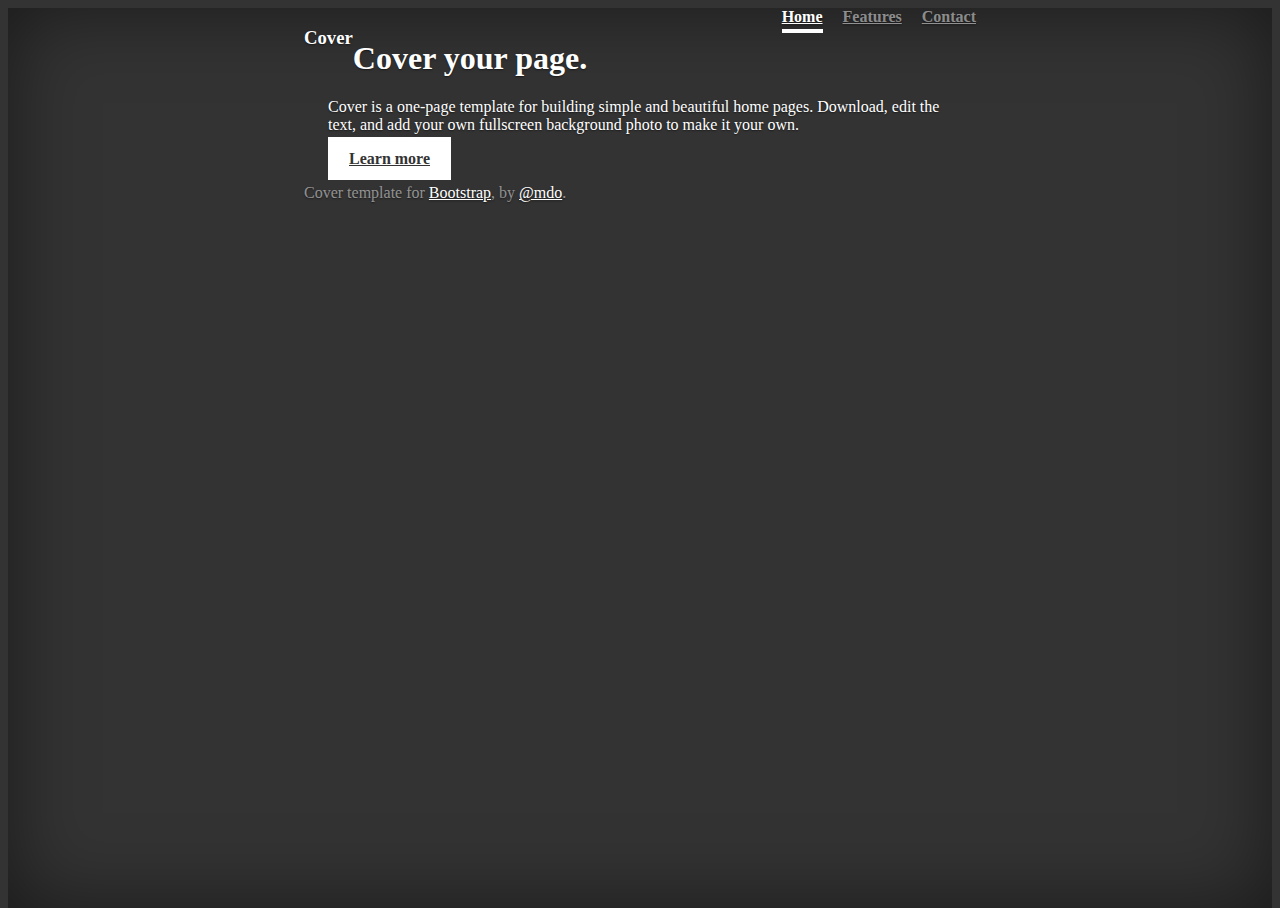
==== index.html @ c1a9a26d "Edit css link" ====
<!doctype html>
<html lang="en">
  <head>
    <meta charset="utf-8">
    <meta name="viewport" content="width=device-width, initial-scale=1, shrink-to-fit=no">
    <meta name="description" content="">
    <meta name="author" content="">
    <link rel="icon" href="/docs/4.0/assets/img/favicons/favicon.ico">

    <title>Cover Template for Bootstrap</title>

    <link rel="canonical" href="https://getbootstrap.com/docs/4.0/examples/cover/">

    <!-- Bootstrap core CSS -->
      <link href="https://cdn.jsdelivr.net/npm/bootstrap@5.3.0-alpha1/dist/css/bootstrap.min.css" rel="stylesheet" integrity="sha384-GLhlTQ8iRABdZLl6O3oVMWSktQOp6b7In1Zl3/Jr59b6EGGoI1aFkw7cmDA6j6gD" crossorigin="anonymous">

    <!-- Custom styles for this template -->
    <link href="assets/css/cover.css" rel="stylesheet">
  </head>

  <body class="text-center">

    <div class="cover-container d-flex h-100 p-3 mx-auto flex-column">
      <header class="masthead mb-auto">
        <div class="inner">
          <h3 class="masthead-brand">Cover</h3>
          <nav class="nav nav-masthead justify-content-center">
            <a class="nav-link active" href="#">Home</a>
            <a class="nav-link" href="#">Features</a>
            <a class="nav-link" href="#">Contact</a>
          </nav>
        </div>
      </header>

      <main role="main" class="inner cover">
        <h1 class="cover-heading">Cover your page.</h1>
        <p class="lead">Cover is a one-page template for building simple and beautiful home pages. Download, edit the text, and add your own fullscreen background photo to make it your own.</p>
        <p class="lead">
          <a href="#" class="btn btn-lg btn-secondary">Learn more</a>
        </p>
      </main>

      <footer class="mastfoot mt-auto">
        <div class="inner">
          <p>Cover template for <a href="https://getbootstrap.com/">Bootstrap</a>, by <a href="https://twitter.com/mdo">@mdo</a>.</p>
        </div>
      </footer>
    </div>


    <!-- Bootstrap core JavaScript
    ================================================== -->
    <!-- Placed at the end of the document so the pages load faster -->
    <script src="https://code.jquery.com/jquery-3.2.1.slim.min.js" integrity="sha384-KJ3o2DKtIkvYIK3UENzmM7KCkRr/rE9/Qpg6aAZGJwFDMVNA/GpGFF93hXpG5KkN" crossorigin="anonymous"></script>
    <script>window.jQuery || document.write('<script src="../../assets/js/vendor/jquery-slim.min.js"><\/script>')</script>
    <script src="../../assets/js/vendor/popper.min.js"></script>
    <script src="../../dist/js/bootstrap.min.js"></script>
  </body>
</html>
---- assets/css/cover.css ----
/*
 * Globals
 */

/* Links */
a,
a:focus,
a:hover {
  color: #fff;
}

/* Custom default button */
.btn-secondary,
.btn-secondary:hover,
.btn-secondary:focus {
  color: #333;
  text-shadow: none; /* Prevent inheritance from `body` */
  background-color: #fff;
  border: .05rem solid #fff;
}


/*
 * Base structure
 */

html,
body {
  height: 100%;
  background-color: #333;
}

body {
  display: -ms-flexbox;
  display: -webkit-box;
  display: flex;
  -ms-flex-pack: center;
  -webkit-box-pack: center;
  justify-content: center;
  color: #fff;
  text-shadow: 0 .05rem .1rem rgba(0, 0, 0, .5);
  box-shadow: inset 0 0 5rem rgba(0, 0, 0, .5);
}

.cover-container {
  max-width: 42em;
}


/*
 * Header
 */
.masthead {
  margin-bottom: 2rem;
}

.masthead-brand {
  margin-bottom: 0;
}

.nav-masthead .nav-link {
  padding: .25rem 0;
  font-weight: 700;
  color: rgba(255, 255, 255, .5);
  background-color: transparent;
  border-bottom: .25rem solid transparent;
}

.nav-masthead .nav-link:hover,
.nav-masthead .nav-link:focus {
  border-bottom-color: rgba(255, 255, 255, .25);
}

.nav-masthead .nav-link + .nav-link {
  margin-left: 1rem;
}

.nav-masthead .active {
  color: #fff;
  border-bottom-color: #fff;
}

@media (min-width: 48em) {
  .masthead-brand {
    float: left;
  }
  .nav-masthead {
    float: right;
  }
}


/*
 * Cover
 */
.cover {
  padding: 0 1.5rem;
}
.cover .btn-lg {
  padding: .75rem 1.25rem;
  font-weight: 700;
}


/*
 * Footer
 */
.mastfoot {
  color: rgba(255, 255, 255, .5);
}
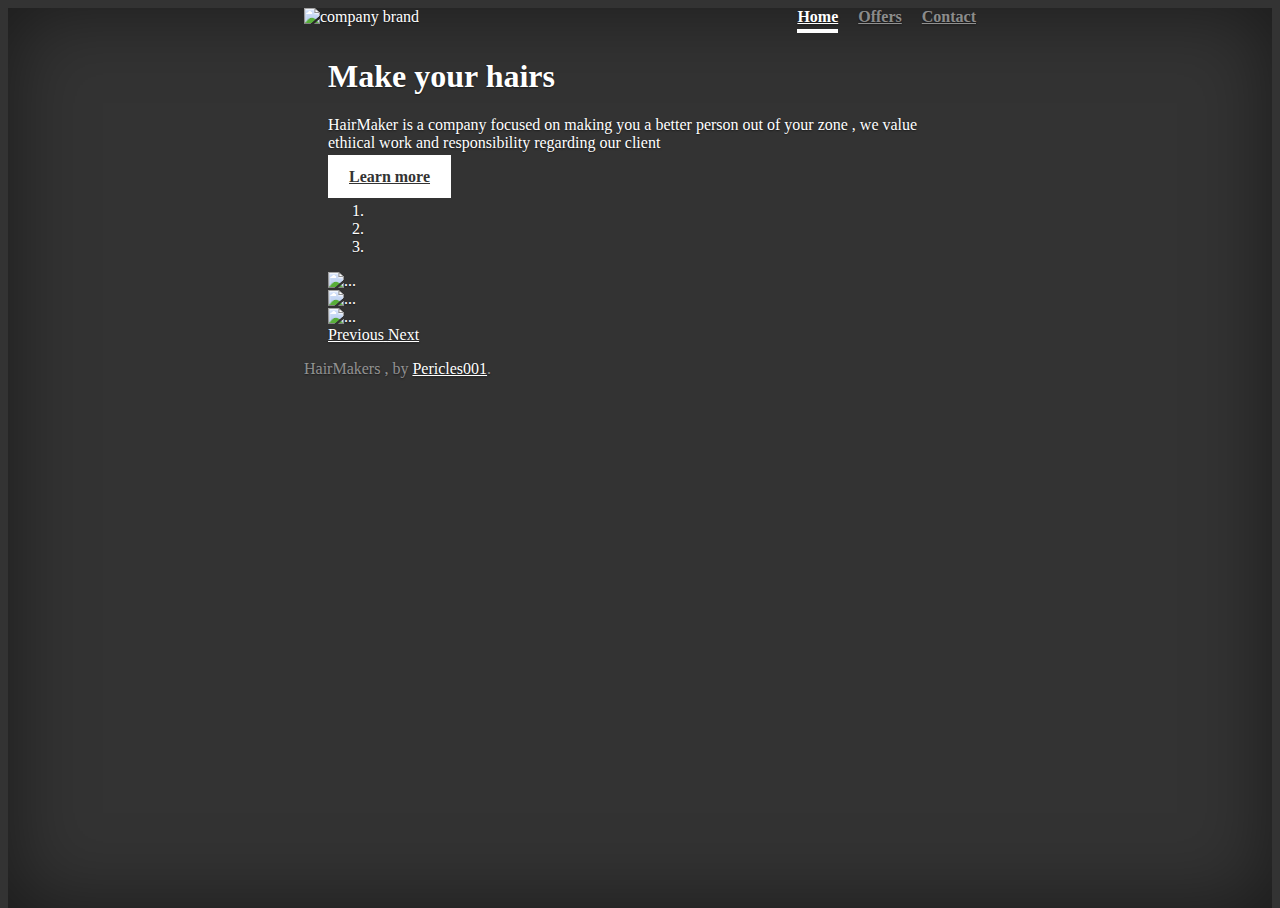
==== commit a1409802: "Edit file :" ====
--- a/index.html
+++ b/index.html
@@ -1,59 +1,97 @@
 <!doctype html>
 <html lang="en">
-  <head>
+<head>
     <meta charset="utf-8">
-    <meta name="viewport" content="width=device-width, initial-scale=1, shrink-to-fit=no">
-    <meta name="description" content="">
-    <meta name="author" content="">
-    <link rel="icon" href="/docs/4.0/assets/img/favicons/favicon.ico">
+    <meta content="width=device-width, initial-scale=1, shrink-to-fit=no" name="viewport">
+    <meta content="" name="description">
+    <meta content="" name="author">
+    <link href="assets/favicons/apple-touch-icon.png" rel="apple-touch-icon" sizes="180x180">
+    <link href="assets/favicons/favicon-32x32.png" rel="icon" sizes="32x32" type="image/png">
+    <link href="assets/favicons/favicon-16x16.png" rel="icon" sizes="16x16" type="image/png">
+    <link href="assets/favicons/site.webmanifest" rel="manifest">
+    <link href="assets/favicons/favicon.ico" rel="icon">
 
     <title>Cover Template for Bootstrap</title>
 
-    <link rel="canonical" href="https://getbootstrap.com/docs/4.0/examples/cover/">
+    <link href="https://getbootstrap.com/docs/4.0/examples/cover/" rel="canonical">
 
     <!-- Bootstrap core CSS -->
-      <link href="https://cdn.jsdelivr.net/npm/bootstrap@5.3.0-alpha1/dist/css/bootstrap.min.css" rel="stylesheet" integrity="sha384-GLhlTQ8iRABdZLl6O3oVMWSktQOp6b7In1Zl3/Jr59b6EGGoI1aFkw7cmDA6j6gD" crossorigin="anonymous">
+    <link crossorigin="anonymous" href="https://cdn.jsdelivr.net/npm/bootstrap@5.3.0-alpha1/dist/css/bootstrap.min.css"
+          integrity="sha384-GLhlTQ8iRABdZLl6O3oVMWSktQOp6b7In1Zl3/Jr59b6EGGoI1aFkw7cmDA6j6gD" rel="stylesheet">
 
     <!-- Custom styles for this template -->
     <link href="assets/css/cover.css" rel="stylesheet">
-  </head>
+</head>
 
-  <body class="text-center">
+<body class="text-center">
 
-    <div class="cover-container d-flex h-100 p-3 mx-auto flex-column">
-      <header class="masthead mb-auto">
+<div class="cover-container d-flex h-100 p-3 mx-auto flex-column">
+    <header class="masthead mb-auto">
         <div class="inner">
-          <h3 class="masthead-brand">Cover</h3>
-          <nav class="nav nav-masthead justify-content-center">
-            <a class="nav-link active" href="#">Home</a>
-            <a class="nav-link" href="#">Features</a>
-            <a class="nav-link" href="#">Contact</a>
-          </nav>
+            <img alt="company brand" src="assets/images/logos/Artboard%201.png" width="10%">
+            <nav class="nav nav-masthead justify-content-center">
+                <a class="nav-link active" href="#">Home</a>
+                <a class="nav-link" href="#">Offers</a>
+                <a class="nav-link" href="#">Contact</a>
+            </nav>
         </div>
-      </header>
+    </header>
 
-      <main role="main" class="inner cover">
-        <h1 class="cover-heading">Cover your page.</h1>
-        <p class="lead">Cover is a one-page template for building simple and beautiful home pages. Download, edit the text, and add your own fullscreen background photo to make it your own.</p>
-        <p class="lead">
-          <a href="#" class="btn btn-lg btn-secondary">Learn more</a>
-        </p>
-      </main>
+    <main class="inner cover" role="main">
+        <div>
+            <h1 class="cover-heading">Make your hairs </h1>
+            <p class="lead">HairMaker is a company focused on making you a better person out of your zone , we value
+                ethiical work and responsibility regarding our client
+            <p class="lead">
+                <a class="btn btn-lg btn-secondary" href="#">Learn more</a>
+            </p>
+        </div>
 
-      <footer class="mastfoot mt-auto">
+        <div class="carousel slide" data-ride="carousel" id="carouselExampleIndicators">
+            <ol class="carousel-indicators">
+                <li class="active" data-slide-to="0" data-target="#carouselExampleIndicators"></li>
+                <li data-slide-to="1" data-target="#carouselExampleIndicators"></li>
+                <li data-slide-to="2" data-target="#carouselExampleIndicators"></li>
+            </ol>
+            <div class="carousel-inner">
+                <div class="carousel-item active">
+                    <img alt="..." class="d-block w-100" src="...">
+                </div>
+                <div class="carousel-item">
+                    <img alt="..." class="d-block w-100" src="...">
+                </div>
+                <div class="carousel-item">
+                    <img alt="..." class="d-block w-100" src="...">
+                </div>
+            </div>
+            <a class="carousel-control-prev" data-slide="prev" href="#carouselExampleIndicators" role="button">
+                <span aria-hidden="true" class="carousel-control-prev-icon"></span>
+                <span class="sr-only">Previous</span>
+            </a>
+            <a class="carousel-control-next" data-slide="next" href="#carouselExampleIndicators" role="button">
+                <span aria-hidden="true" class="carousel-control-next-icon"></span>
+                <span class="sr-only">Next</span>
+            </a>
+        </div>
+
+    </main>
+
+    <footer class="mastfoot mt-auto">
         <div class="inner">
-          <p>Cover template for <a href="https://getbootstrap.com/">Bootstrap</a>, by <a href="https://twitter.com/mdo">@mdo</a>.</p>
+            <p> HairMakers , by <a href="https://github.com/Pericles001">Pericles001</a>.</p>
         </div>
-      </footer>
-    </div>
+    </footer>
+</div>
 
 
-    <!-- Bootstrap core JavaScript
-    ================================================== -->
-    <!-- Placed at the end of the document so the pages load faster -->
-    <script src="https://code.jquery.com/jquery-3.2.1.slim.min.js" integrity="sha384-KJ3o2DKtIkvYIK3UENzmM7KCkRr/rE9/Qpg6aAZGJwFDMVNA/GpGFF93hXpG5KkN" crossorigin="anonymous"></script>
-    <script>window.jQuery || document.write('<script src="../../assets/js/vendor/jquery-slim.min.js"><\/script>')</script>
-    <script src="../../assets/js/vendor/popper.min.js"></script>
-    <script src="../../dist/js/bootstrap.min.js"></script>
-  </body>
+<!-- Bootstrap core JavaScript
+================================================== -->
+<!-- Placed at the end of the document so the pages load faster -->
+<script crossorigin="anonymous"
+        integrity="sha384-KJ3o2DKtIkvYIK3UENzmM7KCkRr/rE9/Qpg6aAZGJwFDMVNA/GpGFF93hXpG5KkN"
+        src="https://code.jquery.com/jquery-3.2.1.slim.min.js"></script>
+<script>window.jQuery || document.write('<script src="../../assets/js/vendor/jquery-slim.min.js"><\/script>')</script>
+<script src="../../assets/js/vendor/popper.min.js"></script>
+<script src="../../dist/js/bootstrap.min.js"></script>
+</body>
 </html>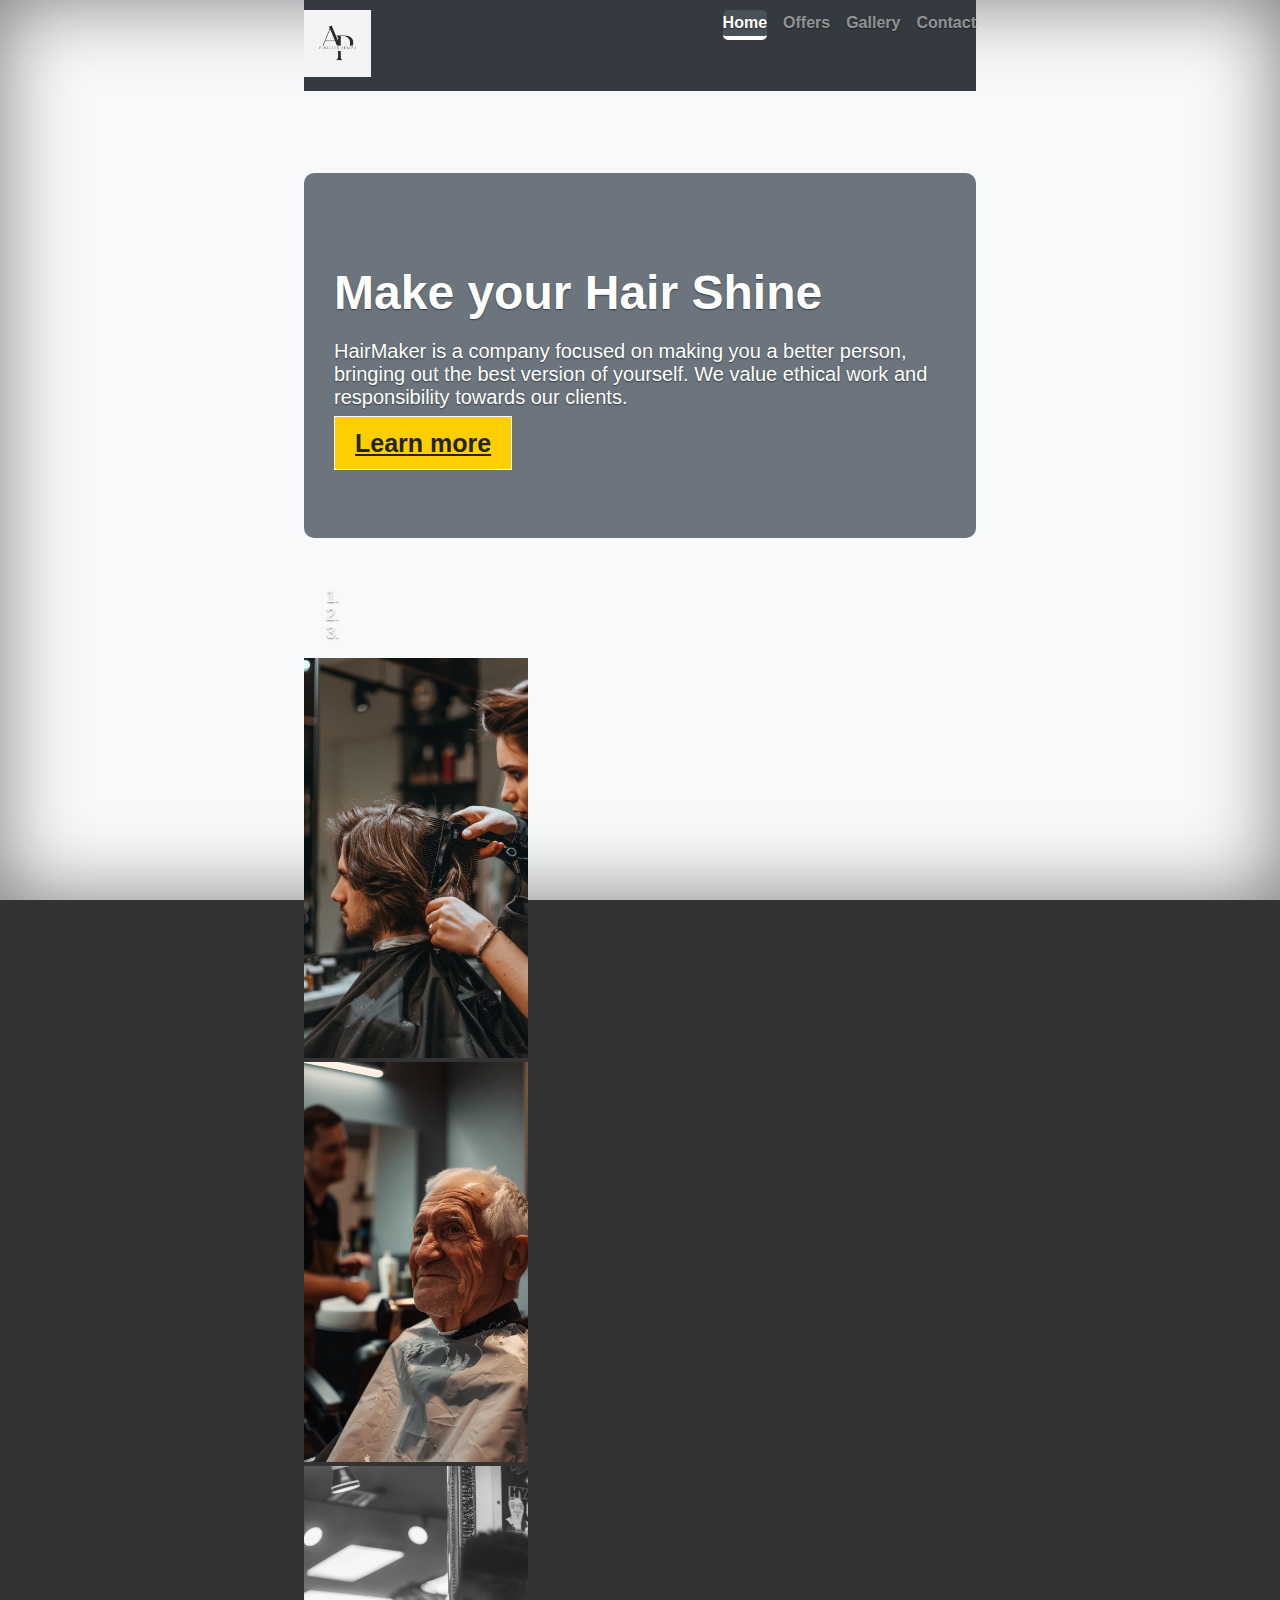
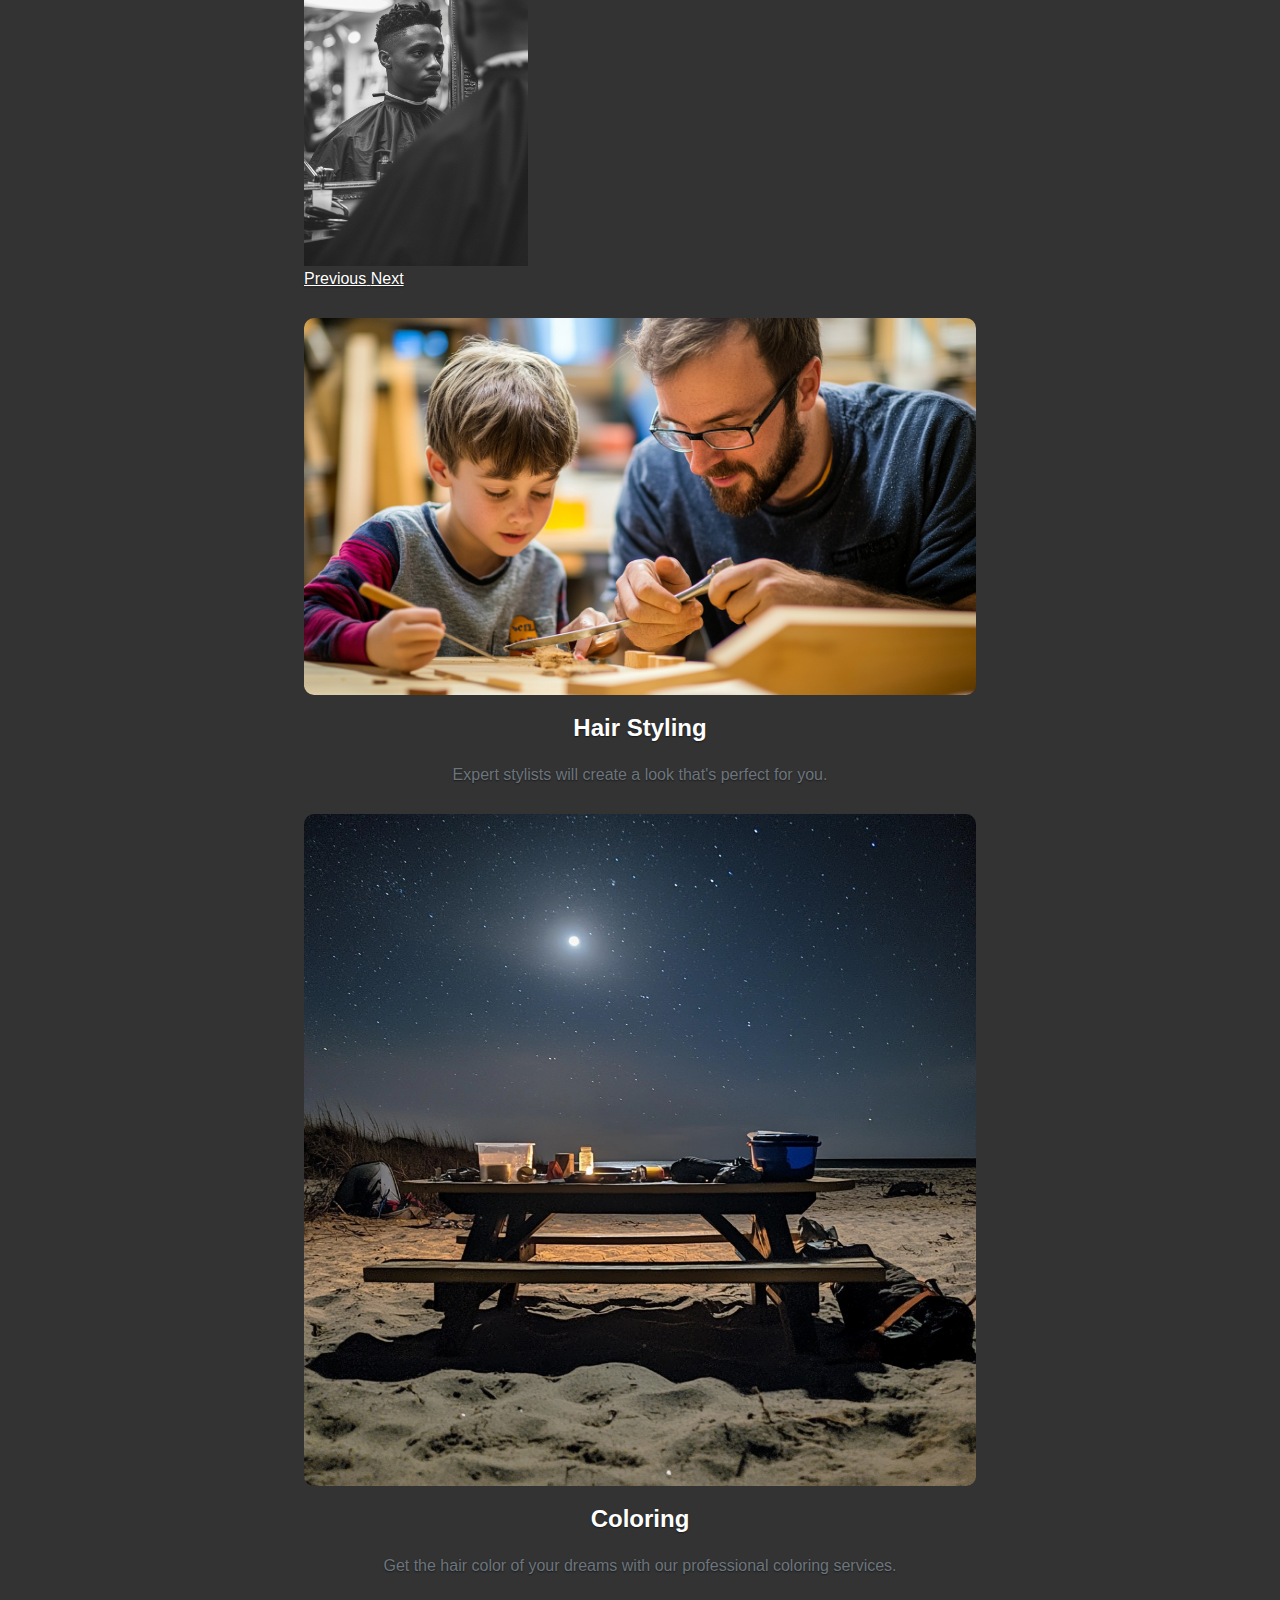
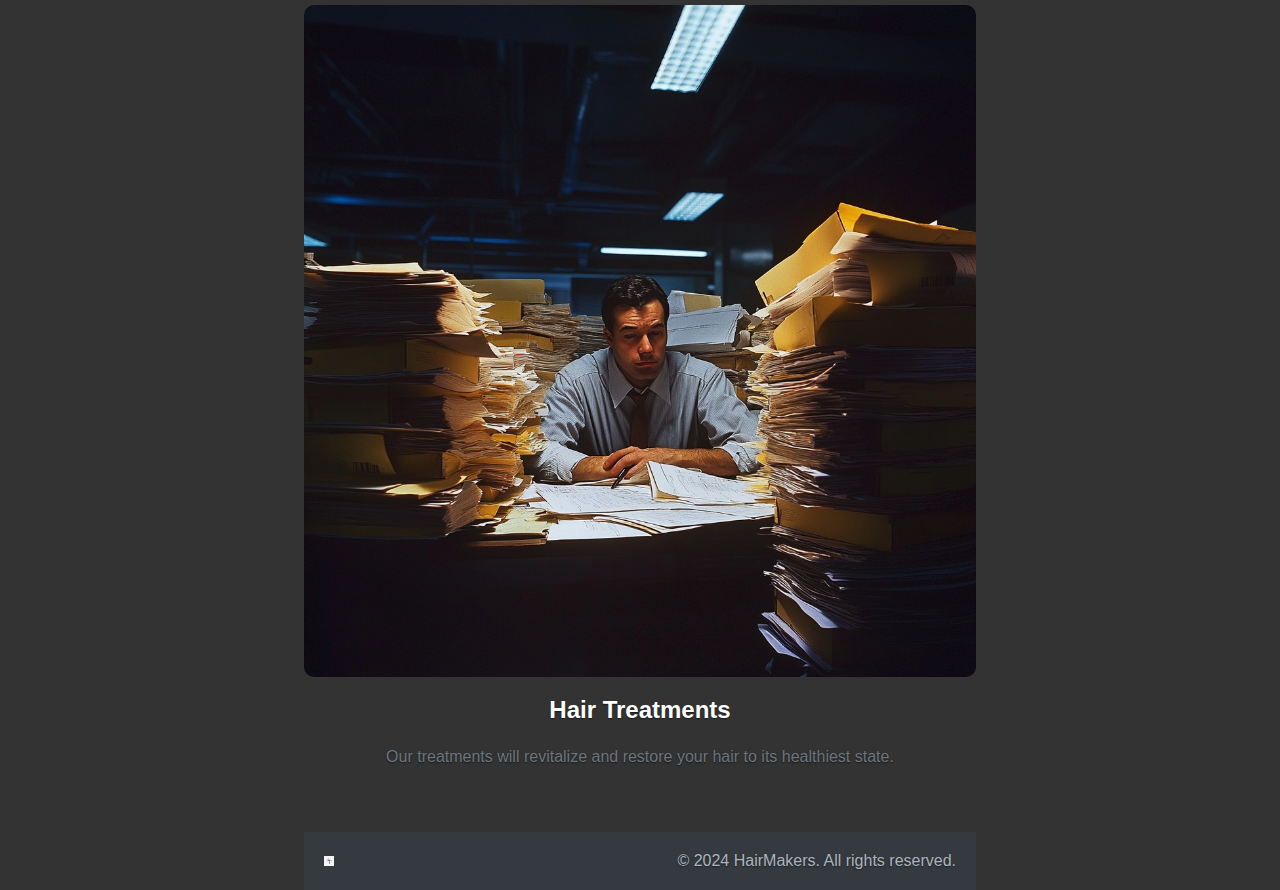
==== commit de95e505: "Edit index.html file" ====
--- a/index.html
+++ b/index.html
@@ -3,17 +3,15 @@
 <head>
     <meta charset="utf-8">
     <meta content="width=device-width, initial-scale=1, shrink-to-fit=no" name="viewport">
-    <meta content="" name="description">
-    <meta content="" name="author">
+    <meta content="Website for the HairMakers Saloon" name="description">
+    <meta content="Pericles Adjovi" name="author">
     <link href="assets/favicons/apple-touch-icon.png" rel="apple-touch-icon" sizes="180x180">
     <link href="assets/favicons/favicon-32x32.png" rel="icon" sizes="32x32" type="image/png">
     <link href="assets/favicons/favicon-16x16.png" rel="icon" sizes="16x16" type="image/png">
     <link href="assets/favicons/site.webmanifest" rel="manifest">
     <link href="assets/favicons/favicon.ico" rel="icon">
 
-    <title>Cover Template for Bootstrap</title>
-
-    <link href="https://getbootstrap.com/docs/4.0/examples/cover/" rel="canonical">
+    <title>HairMakers</title>
 
     <!-- Bootstrap core CSS -->
     <link crossorigin="anonymous" href="https://cdn.jsdelivr.net/npm/bootstrap@5.3.0-alpha1/dist/css/bootstrap.min.css"
@@ -21,6 +19,7 @@
 
     <!-- Custom styles for this template -->
     <link href="assets/css/cover.css" rel="stylesheet">
+    <link href="assets/css/style.css" rel="stylesheet">
 </head>
 
 <body class="text-center">
@@ -28,70 +27,89 @@
 <div class="cover-container d-flex h-100 p-3 mx-auto flex-column">
     <header class="masthead mb-auto">
         <div class="inner">
-            <img alt="company brand" src="assets/images/logos/Artboard%201.png" width="10%">
+            <img alt="company brand" src="assets/images/logos/pericles_adjovi_logo.png" width="10%">
             <nav class="nav nav-masthead justify-content-center">
-                <a class="nav-link active" href="#">Home</a>
-                <a class="nav-link" href="#">Offers</a>
-                <a class="nav-link" href="#">Contact</a>
+                <a class="nav-link active" href="index.html">Home</a> <!-- Link to the home page -->
+                <a class="nav-link" href="src/offers.html">Offers</a> <!-- Link to the offers page -->
+                <a class="nav-link" href="src/gallery.html">Gallery</a> <!-- Link to the gallery page -->
+                <a class="nav-link" href="src/contact.html">Contact</a> <!-- Link to the contact page -->
             </nav>
         </div>
     </header>
 
     <main class="inner cover" role="main">
-        <div>
-            <h1 class="cover-heading">Make your hairs </h1>
-            <p class="lead">HairMaker is a company focused on making you a better person out of your zone , we value
-                ethiical work and responsibility regarding our client
+        <!-- Large promotional banner -->
+        <section class="hero-banner">
+            <h1 class="cover-heading">Make your Hair Shine</h1>
+            <p class="lead">HairMaker is a company focused on making you a better person, bringing out the best version of yourself. We value ethical work and responsibility towards our clients.</p>
             <p class="lead">
                 <a class="btn btn-lg btn-secondary" href="#">Learn more</a>
             </p>
-        </div>
+        </section>
 
-        <div class="carousel slide" data-ride="carousel" id="carouselExampleIndicators">
+        <!-- Carousel section -->
+        <section id="carouselExampleIndicators" class="carousel slide mt-5" data-bs-ride="carousel">
             <ol class="carousel-indicators">
-                <li class="active" data-slide-to="0" data-target="#carouselExampleIndicators"></li>
-                <li data-slide-to="1" data-target="#carouselExampleIndicators"></li>
-                <li data-slide-to="2" data-target="#carouselExampleIndicators"></li>
+                <li class="active" data-bs-slide-to="0" data-bs-target="#carouselExampleIndicators"></li>
+                <li data-bs-slide-to="1" data-bs-target="#carouselExampleIndicators"></li>
+                <li data-bs-slide-to="2" data-bs-target="#carouselExampleIndicators"></li>
             </ol>
             <div class="carousel-inner">
                 <div class="carousel-item active">
-                    <img alt="..." class="d-block w-100" src="...">
+                    <img src="assets/images/slides/slide1.jpg" class="d-block w-100" alt="Hair Style 1">
                 </div>
                 <div class="carousel-item">
-                    <img alt="..." class="d-block w-100" src="...">
+                    <img src="assets/images/slides/slide2.jpg" class="d-block w-100" alt="Hair Style 2">
                 </div>
                 <div class="carousel-item">
-                    <img alt="..." class="d-block w-100" src="...">
+                    <img src="assets/images/slides/slide3.jpg" class="d-block w-100" alt="Hair Style 3">
                 </div>
             </div>
-            <a class="carousel-control-prev" data-slide="prev" href="#carouselExampleIndicators" role="button">
-                <span aria-hidden="true" class="carousel-control-prev-icon"></span>
-                <span class="sr-only">Previous</span>
+            <a class="carousel-control-prev" href="#carouselExampleIndicators" role="button" data-bs-slide="prev">
+                <span class="carousel-control-prev-icon" aria-hidden="true"></span>
+                <span class="visually-hidden">Previous</span>
             </a>
-            <a class="carousel-control-next" data-slide="next" href="#carouselExampleIndicators" role="button">
-                <span aria-hidden="true" class="carousel-control-next-icon"></span>
-                <span class="sr-only">Next</span>
+            <a class="carousel-control-next" href="#carouselExampleIndicators" role="button" data-bs-slide="next">
+                <span class="carousel-control-next-icon" aria-hidden="true"></span>
+                <span class="visually-hidden">Next</span>
             </a>
-        </div>
+        </section>
 
+        <!-- 3 Columns below banner -->
+        <section class="row mt-5">
+            <article class="col-md-4">
+                <img src="assets/images/services/service1.jpg" alt="Service 1" class="img-fluid">
+                <h3>Hair Styling</h3>
+                <p>Expert stylists will create a look that's perfect for you.</p>
+            </article>
+            <article class="col-md-4">
+                <img src="assets/images/services/service2.jpg" alt="Service 2" class="img-fluid">
+                <h3>Coloring</h3>
+                <p>Get the hair color of your dreams with our professional coloring services.</p>
+            </article>
+            <article class="col-md-4">
+                <img src="assets/images/services/service3.jpg" alt="Service 3" class="img-fluid">
+                <h3>Hair Treatments</h3>
+                <p>Our treatments will revitalize and restore your hair to its healthiest state.</p>
+            </article>
+        </section>
     </main>
 
+    <!-- Footer section -->
     <footer class="mastfoot mt-auto">
-        <div class="inner">
-            <p> HairMakers , by <a href="https://github.com/Pericles001">Pericles001</a>.</p>
+        <div class="inner row">
+            <div class="col-md-6">
+                <img alt="small logo" src="assets/images/logos/pericles_adjovi_logo.png" width="20%">
+            </div>
+            <div class="col-md-6 text-end">
+                <p>&copy; 2024 HairMakers. All rights reserved.</p>
+            </div>
         </div>
     </footer>
 </div>
 
+<!-- Bootstrap core JavaScript -->
+<script crossorigin="anonymous" src="https://cdn.jsdelivr.net/npm/bootstrap@5.3.0-alpha1/dist/js/bootstrap.bundle.min.js"></script>
 
-<!-- Bootstrap core JavaScript
-================================================== -->
-<!-- Placed at the end of the document so the pages load faster -->
-<script crossorigin="anonymous"
-        integrity="sha384-KJ3o2DKtIkvYIK3UENzmM7KCkRr/rE9/Qpg6aAZGJwFDMVNA/GpGFF93hXpG5KkN"
-        src="https://code.jquery.com/jquery-3.2.1.slim.min.js"></script>
-<script>window.jQuery || document.write('<script src="../../assets/js/vendor/jquery-slim.min.js"><\/script>')</script>
-<script src="../../assets/js/vendor/popper.min.js"></script>
-<script src="../../dist/js/bootstrap.min.js"></script>
 </body>
-</html>+</html>
--- a/assets/css/style.css
+++ b/assets/css/style.css
@@ -0,0 +1,153 @@
+/* General styles for the body */
+body {
+    font-family: 'Arial', sans-serif;
+    background-color: #f8f9fa;
+    margin: 0;
+    padding: 0;
+}
+
+/* Header styles */
+header.masthead {
+    background-color: #343a40;
+    padding: 10px 0;
+    color: white;
+}
+
+header.masthead img {
+    margin-right: 10px;
+}
+
+nav.nav-masthead {
+    display: flex;
+    justify-content: center;
+}
+
+nav.nav-masthead a {
+    color: white;
+    padding: 10px 20px;
+    text-decoration: none;
+    font-weight: bold;
+}
+
+nav.nav-masthead a:hover, nav.nav-masthead a.active {
+    background-color: #495057;
+    border-radius: 5px;
+}
+
+/* Main content styles */
+main.cover {
+    padding: 50px 0;
+}
+
+.hero-banner {
+    background-color: #6c757d;
+    color: white;
+    padding: 60px 30px;
+    border-radius: 10px;
+}
+
+.hero-banner h1 {
+    font-size: 3em;
+    margin-bottom: 20px;
+}
+
+.hero-banner .lead {
+    font-size: 1.25em;
+    margin-bottom: 20px;
+}
+
+.hero-banner .btn {
+    background-color: #ffce00;
+    color: #212529;
+}
+
+.hero-banner .btn:hover {
+    background-color: #ffc107;
+    color: #000;
+}
+
+/* Carousel section */
+.carousel {
+    margin-top: 50px;
+}
+
+.carousel .carousel-inner img {
+    height: 400px;
+    object-fit: cover;
+}
+
+/* Three columns under banner */
+.row article {
+    margin-top: 30px;
+    text-align: center;
+}
+
+.row article img {
+    max-width: 100%;
+    height: auto;
+    border-radius: 10px;
+}
+
+.row article h3 {
+    margin-top: 15px;
+    font-size: 1.5em;
+}
+
+.row article p {
+    color: #6c757d;
+}
+
+/* Footer styles */
+footer.mastfoot {
+    background-color: #343a40;
+    color: white;
+    padding: 20px;
+}
+
+footer.mastfoot .inner {
+    display: flex;
+    justify-content: space-between;
+    align-items: center;
+}
+
+footer.mastfoot img {
+    max-width: 100px;
+}
+
+footer.mastfoot p {
+    margin: 0;
+    color: #adb5bd;
+}
+
+/* Small logo in footer */
+footer.mastfoot img {
+    max-width: 50px;
+}
+
+/* Button styling */
+.btn-lg {
+    padding: 10px 25px;
+    font-size: 1.25em;
+}
+
+/* Interactivity for buttons */
+.btn:hover {
+    background-color: #ffc107;
+    color: #000;
+    transition: background-color 0.3s ease, color 0.3s ease;
+}
+
+/* Media query for responsiveness */
+@media (max-width: 768px) {
+    .hero-banner h1 {
+        font-size: 2.5em;
+    }
+    
+    .carousel .carousel-inner img {
+        height: 300px;
+    }
+
+    .row article h3 {
+        font-size: 1.2em;
+    }
+}
